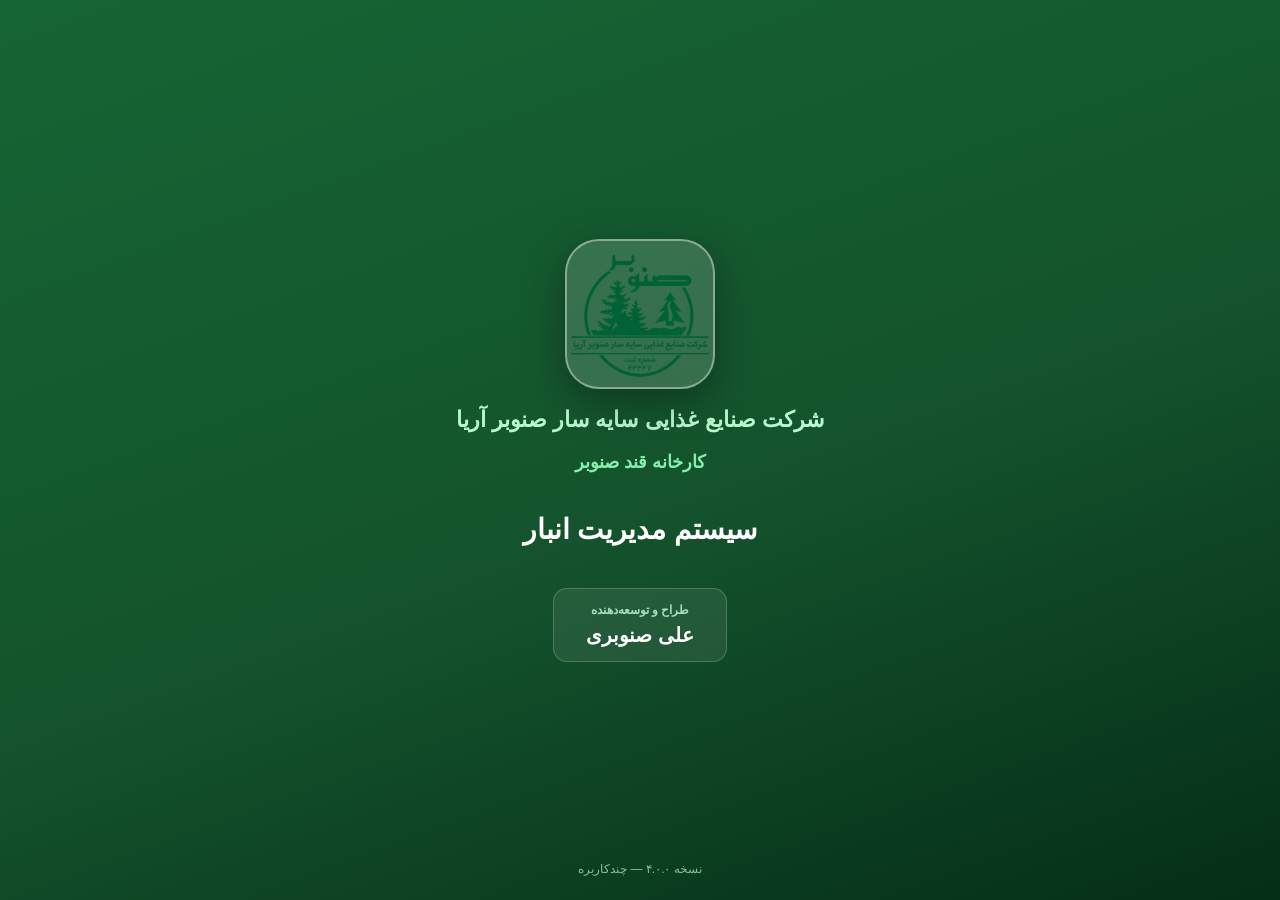
==== index.html @ 780b942d "Add files via upload" ====
<!DOCTYPE html>
<html lang="fa" dir="rtl">
<head>
<meta charset="UTF-8">
<meta name="viewport" content="width=device-width, initial-scale=1.0">
<title>انبار کارخانه قند صنوبر</title>
<link rel="manifest" href="./manifest.json">
<meta name="theme-color" content="#166534">
<meta name="apple-mobile-web-app-capable" content="yes">
<meta name="apple-mobile-web-app-title" content="انبار صنوبر">
<link rel="apple-touch-icon" href="./icon-192.png">
<link rel="icon" type="image/png" sizes="192x192" href="./icon-192.png">
<link rel="stylesheet" href="./css/main.css">
<style id="print-rules" media="print">
  @page{size:A4 portrait;margin:5mm;}
  html{font-size:calc(10px * var(--pf))!important;}
  body{font-size:1rem!important;background:#fff!important;padding:0!important;margin:0!important;color:#000!important;}
  .container,#splashScreen,.drawer,.drawer-overlay,.modal-overlay,.cal-popup,.time-popup,.sync-bar,.receipt-preview-overlay,.toast-container,#loginScreen,.app-header,.user-pill{display:none!important;}
  #printArea{display:block!important;width:100%;}
  #printArea *{color:#000!important;box-shadow:none!important;text-shadow:none!important;-webkit-print-color-adjust:exact!important;print-color-adjust:exact!important;}
  .p-letterhead{text-align:center;padding-bottom:5px;margin-bottom:5px;border-bottom:2px solid #000;}
  .p-company{font-size:1.2rem;font-weight:900;}
  .p-factory{font-size:1rem;font-weight:bold;}
  .p-section-title{padding:4px 8px;font-size:1rem;font-weight:900;margin:6px 0 4px;text-align:center;border:1.5px solid #000;background:#e5e5e5!important;page-break-after:avoid;}
  .p-table{width:100%;border-collapse:collapse;margin-top:3px;font-size:8pt;table-layout:fixed;border:1.5px solid #000;}
  .p-table th{padding:3px 2px!important;border:1px solid #000!important;font-size:7.5pt;font-weight:900;text-align:center;background:#e5e5e5!important;}
  .p-table td{padding:2px 2px!important;border:1px solid #555!important;text-align:center;font-size:7.5pt;vertical-align:middle;overflow:hidden;text-overflow:ellipsis;}
  .p-table tr.footer-row td{background:#d4d4d4!important;font-weight:900;border-top:2px solid #000!important;}
  .p-signature{margin-top:10px;display:flex;justify-content:space-around;gap:14px;page-break-inside:avoid;}
  .p-sig-box{flex:1;text-align:center;border-top:1px solid #000;padding-top:4px;min-height:36px;}
  .p-sig-label{font-size:0.9rem;font-weight:bold;}
  .p-sig-space{height:28px;}
  .p-sig-hint{font-size:0.75rem;}
  .p-footer-note{text-align:center;font-size:0.8rem;margin-top:10px;padding-top:6px;border-top:1px dashed #888;}
  
  .p-summary-block{margin-top:10px;page-break-inside:avoid;width:100%;}
  .p-summary-title{text-align:center;font-size:0.95rem;font-weight:900;padding:4px 6px;border:1px solid #000;background:#e5e5e5!important;}
  .p-summary-table{width:100%;border-collapse:collapse;font-size:9pt;border:1.5px solid #000;}
  .p-summary-table th,.p-summary-table td{padding:3px 6px!important;border:1px solid #000!important;text-align:center;font-weight:bold;}
  
  .p-daily-block{width:100%; margin-top:10px; page-break-inside:avoid;}
  .p-daily-table{width:100% !important; table-layout:fixed; border-collapse:collapse; font-size:8pt; border:2px solid #000;}
  .p-daily-table th, .p-daily-table td {word-wrap:break-word; white-space:normal !important; padding:4px 2px !important; text-align:center; vertical-align:middle; border:1px solid #555 !important; color:#000 !important;}
  .p-daily-table th {font-size:8.5pt !important; background:#e5e5e5 !important;}
  
  .p-empty-msg{text-align:center;padding:8px;font-size:0.9rem;border:1px dashed #777;}
  .p-section-gap{height:5px;margin:6px 0;border-top:1px dashed #666;}
  .p-receipt{width:100%;background:#fff;padding:12px 16px;line-height:1.5;}
  .p-receipt-company{font-size:1.25rem;font-weight:900;text-align:center;}
  .p-receipt-factory{font-size:0.95rem;text-align:center;font-weight:bold;}
  .p-receipt-title{text-align:center;font-size:1.45rem;font-weight:900;padding:10px 0 4px;}
  .p-receipt-no{text-align:center;font-size:0.95rem;}
  .p-receipt-hr{border:none;border-top:2px solid #000;margin:8px 0;}
  .p-receipt-hr-dash{border:none;border-top:1px dashed #555;margin:8px 0;}
  .p-receipt-meta{display:flex;justify-content:space-between;font-size:1.1rem;font-weight:bold;padding:3px 0;}
  .p-receipt-product-lbl{font-size:0.95rem;color:#555;font-weight:bold;text-align:center;}
  .p-receipt-product-name{font-size:1.5rem;font-weight:900;text-align:center;padding:8px 0;}
  .p-receipt-row{display:flex;justify-content:space-between;padding:4px 0;font-size:1.15rem;gap:12px;}
  .p-receipt-lbl{font-weight:bold;font-size:1rem;}
  .p-receipt-val{font-weight:900;border-bottom:1px dotted #888;}
  .p-receipt-signatures{display:flex;gap:30px;margin-top:22px;}
  .p-receipt-sig{flex:1;text-align:center;}
  .p-receipt-sig-title{font-size:1rem;font-weight:900;margin-bottom:34px;}
  .p-receipt-sig-line{border-top:1.5px solid #000;padding-top:3px;font-size:0.75rem;}
  .p-receipt-footer{text-align:center;font-size:0.8rem;margin-top:12px;padding-top:6px;border-top:1px dashed #666;}
</style>
</head>
<body>

<div id="splashScreen">
  <div class="splash-logo" id="splashLogoWrap"><img src="./icon-512.png" alt="" id="splashLogoImg"></div>
  <div class="splash-company">شرکت صنایع غذایی سایه سار صنوبر آریا</div>
  <div class="splash-factory">کارخانه قند صنوبر</div>
  <div class="splash-title">سیستم مدیریت انبار</div>
  <div class="splash-designer">
    <span class="splash-designer-label">طراح و توسعه‌دهنده</span>
    <span class="splash-designer-name">علی صنوبری</span>
  </div>
  <div class="splash-version">نسخه ۴.۰.۰ — چندکاربره</div>
</div>

<div class="user-pill" id="userPill" hidden></div>

<div id="loginScreen" hidden>
  <div class="login-box">
    <div class="login-logo">📦</div>
    <div class="login-title">ورود به سیستم انبار</div>
    <div class="login-sub">کارخانه قند صنوبر — نسخه چندکاربره</div>
    <div class="login-error" id="loginError" hidden></div>
    <div class="login-field">
      <label>نام کاربری</label>
      <input type="text" id="loginUsername" autocomplete="username" placeholder="username">
    </div>
    <div class="login-field">
      <label>رمز عبور</label>
      <input type="password" id="loginPassword" autocomplete="current-password" placeholder="••••">
    </div>
    <button type="button" class="login-btn" id="loginBtn" onclick="doLogin()">ورود</button>
    <div style="text-align:center;margin-top:14px;font-size:11.5px;color:var(--muted);">
      <a href="./admin.html" style="color:var(--primary);text-decoration:none;">🔐 پنل مدیریت</a>
    </div>
  </div>
</div>

<div id="setupScreen" hidden style="position:fixed;inset:0;background:linear-gradient(160deg,#166534,#052e16);z-index:9997;display:flex;align-items:center;justify-content:center;padding:20px;">
  <div class="login-box" style="max-height:92vh;overflow-y:auto;">
    <div class="login-logo">⚙️</div>
    <div class="login-title">راه‌اندازی اولیه</div>
    <div class="login-sub">حساب ادمین اولیه را بسازید</div>
    <div class="login-field"><label>GitHub Username</label><input type="text" id="setupOwner" placeholder="ghandsenobar" value="ghandsenobar"></div>
    <div class="login-field"><label>Repository</label><input type="text" id="setupRepo" placeholder="Warehouse" value="Warehouse"></div>
    <div class="login-field"><label>GitHub Token</label><input type="password" id="setupToken" placeholder="github_pat_..."></div>
    <div class="login-field"><label>نام کاربری ادمین</label><input type="text" id="setupUser" placeholder="admin"></div>
    <div class="login-field"><label>نام نمایشی</label><input type="text" id="setupDisplay" placeholder="مدیر سیستم"></div>
    <div class="login-field"><label>رمز عبور (حداقل ۴ رقم/حرف)</label><input type="password" id="setupPass" placeholder="••••"></div>
    <button type="button" class="login-btn" onclick="doFirstSetup()">ایجاد و ورود</button>
  </div>
</div>

<div class="container" id="mainApp" hidden>
  <div class="app-header">
    <div class="company-name">شرکت صنایع غذایی سایه سار صنوبر آریا</div>
    <div class="factory-name">کارخانه قند صنوبر</div>
    <div class="app-title">📦 سیستم مدیریت انبار</div>
    <div class="header-actions">
      <button type="button" class="icon-btn" onclick="openDrawer()" title="تنظیمات">☰</button>
    </div>
  </div>

  <div class="sync-bar" id="syncBar">
    <div class="sync-bar-status noconfig" id="syncBarStatus">⚪ در حال آماده‌سازی...</div>
    <div class="sync-bar-actions">
      <button type="button" class="sync-btn pull" onclick="syncPull()" id="syncPullBtn">⬇️ دریافت</button>
      <button type="button" class="sync-btn push" onclick="syncPush()" id="syncPushBtn">⬆️ ذخیره</button>
    </div>
  </div>

  <div class="entry-buttons">
    <button type="button" class="entry-btn in-btn" id="btnIn" onclick="switchType('in')">
      <span class="entry-icon">📥</span>
      <span class="entry-label">ورود کالا</span>
    </button>
    <button type="button" class="entry-btn out-btn" id="btnOut" onclick="switchType('out')">
      <span class="entry-icon">📤</span>
      <span class="entry-label">خروج کالا</span>
    </button>
  </div>

  <div class="card" id="formCard" hidden>
    <div class="form-head" id="formHead" style="display:flex;align-items:center;justify-content:space-between;margin-bottom:12px;border-bottom:2px solid var(--primary);padding-bottom:8px;">
      <h2 id="formTitle" style="margin:0;border:none;padding:0;">ثبت</h2>
      <button type="button" class="btn btn-secondary btn-sm" onclick="closeForm()">✕ بستن فرم</button>
    </div>
    <div id="editBanner" class="edit-banner" hidden style="background:rgba(245,158,11,.12);border:1px solid var(--warning);color:var(--warning);padding:8px 12px;border-radius:8px;font-size:12px;margin-bottom:10px;font-weight:bold;">
      ✏️ در حال ویرایش رکورد
    </div>
    <div class="grid">
      <div class="field">
        <label>تاریخ (شمسی)</label>
        <div class="field-row">
          <input id="f_date" type="text" class="date-input" readonly placeholder="انتخاب تاریخ">
          <button type="button" class="btn-refresh" onclick="setNow()">⟳</button>
        </div>
      </div>
      <div class="field">
        <label>ساعت</label>
        <input id="f_time" type="text" class="time-input" readonly placeholder="انتخاب ساعت">
      </div>
      
      <div class="field full">
        <label>کالا</label>
        <div class="field-row">
          <div class="searchable-select" id="ss_product" style="flex:1;">
            <input type="text" class="ss-input" placeholder="جستجو یا انتخاب..." autocomplete="off">
            <input type="hidden" class="ss-value">
            <div class="ss-dropdown" hidden><div class="ss-list"></div></div>
          </div>
          <button type="button" class="btn-add" onclick="addProduct()">+</button>
          <button type="button" class="btn-remove" onclick="removeProduct()">−</button>
        </div>
      </div>

      <div class="field full" id="subtypeField" hidden>
        <label>زیرمجموعه (اختیاری)</label>
        <select id="f_subtype"></select>
      </div>
      <div class="field">
        <label>تعداد</label>
        <input id="f_quantity" type="number" step="any" min="0" placeholder="مثلاً: ۱۰۰">
      </div>
      
      <div class="field">
        <label>واحد</label>
        <div class="field-row">
          <div class="searchable-select" id="ss_unit" style="flex:1;">
            <input type="text" class="ss-input" placeholder="جستجو یا انتخاب..." autocomplete="off">
            <input type="hidden" class="ss-value">
            <div class="ss-dropdown" hidden><div class="ss-list"></div></div>
          </div>
          <button type="button" class="btn-add" onclick="addUnitQuick()" title="افزودن واحد جدید">+</button>
        </div>
      </div>
      
      <div class="full">
        <div class="auto-kg-box" id="autoKgBox">
          <div>
            <span class="auto-kg-label">⚖️ مجموع وزنی</span>
            <span class="auto-kg-formula" id="autoKgFormula"></span>
          </div>
          <div>
            <span class="auto-kg-value" id="autoKgValue">۰</span>
            <span class="auto-kg-unit">kg</span>
          </div>
        </div>
      </div>
      <div class="field">
        <label id="f_party_label">طرف حساب</label>
        <div class="searchable-select" id="ss_party">
          <input type="text" class="ss-input" placeholder="جستجو یا انتخاب..." autocomplete="off">
          <input type="hidden" class="ss-value">
          <div class="ss-dropdown" hidden><div class="ss-list"></div></div>
        </div>
      </div>
      <div class="field">
        <label>راننده</label>
        <div class="searchable-select" id="ss_driver">
          <input type="text" class="ss-input" placeholder="جستجو یا انتخاب..." autocomplete="off">
          <input type="hidden" class="ss-value">
          <div class="ss-dropdown" hidden><div class="ss-list"></div></div>
        </div>
      </div>
      <div class="field full">
        <label>شماره فاکتور</label>
        <input id="f_invoice" placeholder="مثلاً: ۱۴۰۴۰۷۱۵-۰۰۱">
      </div>
      <div class="field">
        <label>شماره باسکول</label>
        <input id="f_basil" placeholder="مثلاً: ۱۲۳۴">
      </div>
      <div class="field">
        <label>شماره بارنامه</label>
        <input id="f_waybill" placeholder="مثلاً: ۵۶۷۸">
      </div>
      <div class="field full">
        <label>توضیحات</label>
        <textarea id="f_notes" rows="2"></textarea>
      </div>
    </div>
    <div class="actions">
      <button class="btn btn-primary" id="saveBtn" onclick="saveRecord()">💾 ثبت اطلاعات</button>
      <button class="btn btn-secondary" onclick="clearForm()">پاک کردن فرم</button>
      <button class="btn btn-warning" id="cancelEditBtn" onclick="cancelEdit()" hidden>❌ لغو ویرایش</button>
    </div>
  </div>

  <div class="card">
    <div style="display:flex;justify-content:space-between;align-items:center;flex-wrap:wrap;gap:8px;margin-bottom:12px;border-bottom:2px solid var(--primary);padding-bottom:8px;">
      <h2 style="margin:0;border:none;padding:0;">📋 سوابق ثبت شده <span id="unsavedTitleBadge" class="badge" style="background:var(--warning);display:none;">۰</span></h2>
      <div style="display:flex;gap:8px;flex-wrap:wrap;">
        <button type="button" class="btn btn-primary" onclick="printDailySummaryReport()">📈 روند روزانه</button>
        <button type="button" class="btn btn-primary" onclick="printFullReport()">🖨️ گزارش کامل</button>
      </div>
    </div>

    <div class="quick-buttons">
      <button type="button" class="qb-week" onclick="recordsThisWeek()">این هفته</button>
      <button type="button" class="qb-month" onclick="recordsThisMonth()">این ماه</button>
      <button type="button" class="qb-all" onclick="recordsAllDays()">همه</button>
    </div>
    <div class="quick-buttons">
      <button type="button" class="qb-next" onclick="recordsNextDay()">روز بعد ▶️</button>
      <button type="button" class="qb-today" onclick="recordsToday()">امروز</button>
      <button type="button" class="qb-prev" onclick="recordsPrevDay()">◀️ روز قبل</button>
    </div>

    <div class="collapsible-section">
      <div class="collapsible-header" onclick="toggleAccordion('searchSection', this)">
        <span class="collapsible-title">🔍 جستجو و بازه تاریخ <span class="collapsible-badge" id="searchBadge" hidden>!</span></span>
        <button type="button" class="collapsible-toggle">+</button>
      </div>
      <div class="collapsible-body collapsed" id="searchSection">
        <div class="records-filter" style="margin-bottom:0;">
          <div class="field">
            <label>🔍 جستجو</label>
            <div class="search-wrap">
              <input id="search" placeholder="جستجو..." oninput="onSearchInput()">
              <button type="button" class="search-clear" id="searchClear" onclick="clearSearch()">✕</button>
            </div>
          </div>
          <div class="field"><label>📅 از تاریخ</label><input id="records_from" type="text" class="date-input" readonly placeholder="همه"></div>
          <div class="field"><label>📅 تا تاریخ</label><input id="records_to" type="text" class="date-input" readonly placeholder="همه"></div>
        </div>
      </div>
    </div>

    <div class="collapsible-section">
      <div class="collapsible-header" onclick="toggleAccordion('advFilterSection', this)">
        <span class="collapsible-title">⚙️ فیلتر پیشرفته <span class="collapsible-badge" id="advFilterBadge" hidden>۰</span></span>
        <button type="button" class="collapsible-toggle">+</button>
      </div>
      <div class="collapsible-body collapsed" id="advFilterSection">
        <div class="adv-filter-grid">
          <div class="field">
            <label>📦 کالا</label>
            <div class="searchable-select" id="ss_adv_product">
              <input type="text" class="ss-input" placeholder="همه..." autocomplete="off">
              <input type="hidden" class="ss-value">
              <div class="ss-dropdown" hidden><div class="ss-list"></div></div>
            </div>
          </div>
          <div class="field">
            <label>🔀 زیرمجموعه</label>
            <div class="searchable-select" id="ss_adv_subtype">
              <input type="text" class="ss-input" placeholder="همه..." autocomplete="off">
              <input type="hidden" class="ss-value">
              <div class="ss-dropdown" hidden><div class="ss-list"></div></div>
            </div>
          </div>
          <div class="field">
            <label>👤 طرف حساب</label>
            <div class="searchable-select" id="ss_adv_party">
              <input type="text" class="ss-input" placeholder="همه..." autocomplete="off">
              <input type="hidden" class="ss-value">
              <div class="ss-dropdown" hidden><div class="ss-list"></div></div>
            </div>
          </div>
          <div class="field">
            <label>🚚 راننده</label>
            <div class="searchable-select" id="ss_adv_driver">
              <input type="text" class="ss-input" placeholder="همه..." autocomplete="off">
              <input type="hidden" class="ss-value">
              <div class="ss-dropdown" hidden><div class="ss-list"></div></div>
            </div>
          </div>
        </div>
        <div class="adv-filter-chips" id="advFilterChips"></div>
      </div>
    </div>

    <div class="collapsible-section">
      <div class="collapsible-header" onclick="toggleAccordion('summarySection', this)">
        <span class="collapsible-title">📊 خلاصه ورود و خروج کالا</span>
        <button type="button" class="collapsible-toggle">+</button>
      </div>
      <div class="collapsible-body collapsed" id="summarySection">
        <div style="display:flex;justify-content:space-between;align-items:center;gap:8px;flex-wrap:wrap;margin-bottom:10px;">
          <div class="summary-mode-toggle">
            <button type="button" id="sumModeGrouped" class="active" onclick="setSummaryMode('grouped')">📦 کلی</button>
            <button type="button" id="sumModeDetailed" onclick="setSummaryMode('detailed')">🔀 تفکیکی</button>
          </div>
          <button type="button" class="btn btn-primary" onclick="printSummaryReport()">🖨️ چاپ خلاصه</button>
        </div>
        <div class="tbl-wrap">
          <table class="summary-table">
            <thead>
              <tr><th style="width:8%">#</th><th style="width:42%">کالا</th><th class="col-in" style="width:25%">📥 مجموع ورود</th><th class="col-out" style="width:25%">📤 مجموع خروج</th></tr>
            </thead>
            <tbody id="summaryBody"></tbody>
            <tfoot id="summaryFoot"></tfoot>
          </table>
        </div>
      </div>
    </div>

    <div style="margin-top:16px;padding-top:12px;border-top:1px dashed var(--border);">
      <div style="display:flex;align-items:center;justify-content:space-between;margin-bottom:6px;gap:8px;flex-wrap:wrap;">
        <h3>📥 سابقه ورود کالا <span class="badge badge-in" id="inBadge">۰</span></h3>
        <div style="display:flex;gap:6px;">
          <button type="button" class="btn btn-sm btn-info" onclick="exportCSV('in')">📊 CSV</button>
          <button type="button" class="btn btn-sm btn-primary" onclick="printInReport()">🖨️ گزارش</button>
        </div>
      </div>
      <div class="records-table-scroll" id="inTableScroll">
        <table>
          <thead><tr>
            <th data-field="date">تاریخ</th><th data-field="time">ساعت</th>
            <th data-field="product">کالا</th><th data-field="subtype">زیرمجموعه</th>
            <th data-field="quantity">تعداد</th><th data-field="unit">واحد</th>
            <th data-field="weight">وزن</th><th data-field="party">فروشنده</th>
            <th data-field="driver">راننده</th><th data-field="invoice">فاکتور</th>
            <th data-field="basil">باسکول</th><th data-field="waybill">بارنامه</th>
            <th data-field="notes">توضیحات</th><th data-field="creator">ثبت‌کننده</th><th></th>
          </tr></thead>
          <tbody id="inBody"></tbody>
        </table>
      </div>
      <div class="empty" id="inEmpty">موردی یافت نشد</div>
    </div>

    <div style="margin-top:16px;padding-top:12px;border-top:1px dashed var(--border);">
      <div style="display:flex;align-items:center;justify-content:space-between;margin-bottom:6px;gap:8px;flex-wrap:wrap;">
        <h3>📤 سابقه خروج کالا <span class="badge badge-out" id="outBadge">۰</span></h3>
        <div style="display:flex;gap:6px;">
          <button type="button" class="btn btn-sm btn-info" onclick="exportCSV('out')">📊 CSV</button>
          <button type="button" class="btn btn-sm btn-primary" onclick="printOutReport()">🖨️ گزارش</button>
        </div>
      </div>
      <div class="records-table-scroll" id="outTableScroll">
        <table>
          <thead><tr>
            <th data-field="date">تاریخ</th><th data-field="time">ساعت</th>
            <th data-field="product">کالا</th><th data-field="subtype">زیرمجموعه</th>
            <th data-field="quantity">تعداد</th><th data-field="unit">واحد</th>
            <th data-field="weight">وزن</th><th data-field="party">خریدار</th>
            <th data-field="driver">راننده</th><th data-field="invoice">فاکتور</th>
            <th data-field="basil">باسکول</th><th data-field="waybill">بارنامه</th>
            <th data-field="notes">توضیحات</th><th data-field="creator">ثبت‌کننده</th><th></th>
          </tr></thead>
          <tbody id="outBody"></tbody>
        </table>
      </div>
      <div class="empty" id="outEmpty">موردی یافت نشد</div>
    </div>

    <div class="collapsible-section" style="margin-top:16px;">
      <div class="collapsible-header" onclick="toggleAccordion('deletedRecordsSection', this)">
        <span class="collapsible-title">🗑️ رکوردهای حذف‌شده <span class="collapsible-badge" id="deletedRecordsBadge" hidden>۰</span></span>
        <button type="button" class="collapsible-toggle">+</button>
      </div>
      <div class="collapsible-body collapsed" id="deletedRecordsSection">
        <div class="records-table-scroll">
          <table>
            <thead><tr><th>تاریخ</th><th>ساعت</th><th>نوع</th><th>کالا</th><th>تعداد</th><th>واحد</th><th>طرف</th><th>راننده</th><th>حذف‌شده در</th><th></th></tr></thead>
            <tbody id="deletedBody"></tbody>
          </table>
        </div>
        <div class="empty" id="deletedEmpty" style="display:none;">رکورد حذف‌شده‌ای وجود ندارد</div>
      </div>
    </div>
  </div>
</div>

<div class="cal-popup" id="calPopup"></div>
<div class="time-popup" id="timePopup">
  <div class="time-display" id="timeDisplay">۰۰:۰۰</div>
  <div class="time-presets">
    <button type="button" onclick="timeSetPreset(6,0)">۰۶:۰۰</button>
    <button type="button" onclick="timeSetPreset(8,0)">۰۸:۰۰</button>
    <button type="button" onclick="timeSetPreset(12,0)">۱۲:۰۰</button>
    <button type="button" onclick="timeSetPreset(14,0)">۱۴:۰۰</button>
    <button type="button" onclick="timeSetPreset(18,0)">۱۸:۰۰</button>
  </div>
  <div class="time-cols">
    <div class="time-col" id="hourCol"></div>
    <div class="time-col" id="minCol"></div>
  </div>
  <div class="time-footer">
    <button type="button" class="tf-now" onclick="timeNowClick()">الان</button>
    <button type="button" class="tf-confirm" onclick="timeConfirm()">تأیید</button>
    <button type="button" class="tf-cancel" onclick="closeTimePicker()">بستن</button>
  </div>
</div>

<div class="modal-overlay" id="modalOverlay">
  <div class="modal-box">
    <div class="modal-msg" id="modalMsg"></div>
    <input type="text" class="modal-input" id="modalInput" hidden>
    <div class="modal-btns">
      <button type="button" class="modal-btn modal-cancel" id="modalCancel">لغو</button>
      <button type="button" class="modal-btn modal-third" id="modalThird" hidden>—</button>
      <button type="button" class="modal-btn modal-ok" id="modalOk">تأیید</button>
    </div>
  </div>
</div>

<div class="receipt-preview-overlay" id="receiptPreviewOverlay" style="position:fixed;inset:0;background:rgba(15,23,42,.72);display:none;align-items:center;justify-content:center;z-index:2500;padding:16px;">
  <div style="background:#fff;border-radius:16px;width:min(500px,100%);max-height:92vh;display:flex;flex-direction:column;overflow:hidden;">
    <div style="padding:12px 16px;display:flex;align-items:center;justify-content:space-between;background:linear-gradient(135deg,#2563eb,#1d4ed8);color:#fff;">
      <span style="font-weight:bold;">👁️ پیش‌نمایش رسید</span>
      <button type="button" onclick="closeReceiptPreview()" style="background:rgba(255,255,255,.2);border:none;color:#fff;width:32px;height:32px;border-radius:8px;cursor:pointer;">✕</button>
    </div>
    <div style="flex:1;overflow-y:auto;padding:20px;background:#e2e8f0;">
      <div id="receiptPreviewPaper" style="background:#fff;box-shadow:0 4px 20px rgba(0,0,0,.15);max-width:440px;margin:0 auto;"></div>
    </div>
    <div style="padding:12px 16px;display:flex;gap:8px;background:#f8fafc;border-top:1px solid #e2e8f0;">
      <button type="button" onclick="closeReceiptPreview()" style="flex:1;padding:11px;border:none;border-radius:9px;background:#e2e8f0;color:#1e293b;font-weight:bold;cursor:pointer;">بستن</button>
      <button type="button" onclick="printReceiptFromPreview()" style="flex:1;padding:11px;border:none;border-radius:9px;background:linear-gradient(135deg,#16a34a,#15803d);color:#fff;font-weight:bold;cursor:pointer;">🖨️ چاپ رسید</button>
    </div>
  </div>
</div>

<div class="toast-container" id="toastContainer"></div>
<div id="printArea"></div>

<div class="drawer-overlay" id="drawerOverlay" onclick="closeDrawer()"></div>
<aside class="drawer" id="drawer">
  <div class="drawer-header">
    <h3>⚙️ تنظیمات</h3>
    <button type="button" class="drawer-close" onclick="closeDrawer()">✕</button>
  </div>
  <div class="drawer-body">
    <div class="drawer-section">
      <label class="drawer-section-title">🌓 حالت نمایش</label>
      <div class="toggle-row">
        <span>🌙 حالت شب</span>
        <label class="switch"><input type="checkbox" id="darkModeToggle" onchange="toggleDarkMode(this.checked)"><span class="slider"></span></label>
      </div>
    </div>
    
    <div class="drawer-section">
      <div class="drawer-section-title" onclick="toggleAccordion('displaySettingsSection', this)">
        <span class="title-text">📊 چاپ و نمایش</span>
        <button type="button" class="collapsible-toggle">+</button>
      </div>
      <div class="drawer-section-body collapsed" id="displaySettingsSection">
        <div class="field" style="margin-bottom:10px;">
          <label>🔤 درصد فونت چاپ</label>
          <select id="fontScaleSelect" onchange="setPrintFontScale(parseInt(this.value,10))">
            <option value="75">۷۵٪</option><option value="100" selected>۱۰۰٪</option><option value="150">۱۵۰٪</option><option value="200">۲۰۰٪</option>
          </select>
        </div>
        <div class="field" style="margin-bottom:10px;">
          <label>📊 حالت داده</label>
          <select id="dataModeSelect" onchange="setDataMode(this.value)">
            <option value="weighted">⚖️ فقط وزنی</option>
            <option value="numeric">🔢 فقط عددی</option>
          </select>
        </div>
        <div class="field" style="margin-bottom:10px;">
          <label>🏢 نام شرکت (سربرگ)</label>
          <input id="letterheadCompany" type="text" oninput="saveLetterhead()">
        </div>
        <div class="field" style="margin-bottom:10px;">
          <label>🏭 نام کارخانه (سربرگ)</label>
          <input id="letterheadFactory" type="text" oninput="saveLetterhead()">
        </div>
        <div class="field">
          <label>👁️ ستون‌های نمایش داده شده</label>
          <div class="backup-desc" style="margin-bottom:6px;font-size:11px;">تاریخ و کالا همیشه نمایش داده می‌شوند.</div>
          <div class="fields-list-wrap" id="fieldsList"></div>
        </div>
      </div>
    </div>

    <div class="drawer-section">
      <div class="drawer-section-title" onclick="toggleAccordion('productsSection', this)">
        <span class="title-text">📦 کالاها و زیرمجموعه‌ها</span>
        <button type="button" class="collapsible-toggle">+</button>
      </div>
      <div class="drawer-section-body collapsed" id="productsSection">
        <input type="text" id="searchProductList" placeholder="جستجوی کالا..." oninput="renderManageProducts()" style="margin-bottom:8px;">
        <div id="manageProducts" class="list-scroll"></div>
        <button type="button" class="btn btn-primary" style="width:100%;margin-top:8px;" onclick="menuAddProductFull()">➕ افزودن کالای جدید</button>
      </div>
    </div>
    
    <div class="drawer-section">
      <div class="drawer-section-title" onclick="toggleAccordion('unitsSection', this)">
        <span class="title-text">📏 واحدهای اندازه‌گیری</span>
        <button type="button" class="collapsible-toggle">+</button>
      </div>
      <div class="drawer-section-body collapsed" id="unitsSection">
        <div style="font-size:11.5px;color:var(--muted);margin-bottom:8px;">
          <b>ضریب تبدیل:</b> مقدار کیلوگرم معادل هر ۱ واحد. گرم=۰.۰۰۱، تن=۱۰۰۰.
        </div>
        <div id="manageUnits"></div>
        <button type="button" class="btn btn-primary" style="width:100%;margin-top:8px;" onclick="menuAddUnit()">➕ افزودن واحد</button>
      </div>
    </div>
    
    <div class="drawer-section">
      <div class="drawer-section-title" onclick="toggleAccordion('sellersSection', this)">
        <span class="title-text">🏪 فروشندگان</span>
        <button type="button" class="collapsible-toggle">+</button>
      </div>
      <div class="drawer-section-body collapsed" id="sellersSection">
        <input type="text" id="searchSellerList" placeholder="جستجوی فروشنده..." oninput="renderManageLists()" style="margin-bottom:8px;">
        <div id="manageSellers" class="list-scroll"></div>
        <button type="button" class="btn btn-primary" style="width:100%;margin-top:8px;" onclick="menuAddSellerFromSettings()">➕ افزودن</button>
      </div>
    </div>
    
    <div class="drawer-section">
      <div class="drawer-section-title" onclick="toggleAccordion('buyersSection', this)">
        <span class="title-text">🛒 خریداران</span>
        <button type="button" class="collapsible-toggle">+</button>
      </div>
      <div class="drawer-section-body collapsed" id="buyersSection">
        <input type="text" id="searchBuyerList" placeholder="جستجوی خریدار..." oninput="renderManageLists()" style="margin-bottom:8px;">
        <div id="manageBuyers" class="list-scroll"></div>
        <button type="button" class="btn btn-primary" style="width:100%;margin-top:8px;" onclick="menuAddBuyerFromSettings()">➕ افزودن</button>
      </div>
    </div>
    
    <div class="drawer-section">
      <div class="drawer-section-title" onclick="toggleAccordion('driversSection', this)">
        <span class="title-text">🚚 رانندگان</span>
        <button type="button" class="collapsible-toggle">+</button>
      </div>
      <div class="drawer-section-body collapsed" id="driversSection">
        <input type="text" id="searchDriverList" placeholder="جستجوی راننده..." oninput="renderManageLists()" style="margin-bottom:8px;">
        <div id="manageDrivers" class="list-scroll"></div>
        <button type="button" class="btn btn-primary" style="width:100%;margin-top:8px;" onclick="menuAddDriverFromSettings()">➕ افزودن</button>
      </div>
    </div>

    <div class="drawer-section">
      <div class="drawer-section-title" onclick="toggleAccordion('ghSection', this)">
        <span class="title-text">☁️ اتصال GitHub</span>
        <button type="button" class="collapsible-toggle">+</button>
      </div>
      <div class="drawer-section-body collapsed" id="ghSection">
        <div id="ghCompactBox" class="gh-compact" hidden>
          <span class="gh-compact-status" id="ghCompactStatus">✅ متصل</span>
          <button type="button" class="btn-gh-edit" onclick="toggleGhEdit()">✏️ ویرایش</button>
        </div>
        <div id="ghFullFields">
          <div class="field"><label>Username</label><input id="ghOwner" type="text"></div>
          <div class="field"><label>Repository</label><input id="ghRepo" type="text"></div>
          <div class="field"><label>Token</label><input id="ghToken" type="password"></div>
          <button type="button" class="btn btn-primary" style="width:100%;margin-top:8px;" onclick="saveGhConfigFromUI()">💾 ذخیره و تست</button>
          <div id="ghInfo" style="font-size:11px;color:var(--muted);text-align:center;padding:6px;"></div>
        </div>
      </div>
    </div>

    <div class="drawer-section">
      <div class="drawer-section-title" onclick="toggleAccordion('backupSection', this)">
        <span class="title-text">📁 پشتیبان فایلی</span>
        <button type="button" class="collapsible-toggle">+</button>
      </div>
      <div class="drawer-section-body collapsed" id="backupSection">
        <button type="button" class="btn btn-primary" style="width:100%;margin-bottom:8px;" onclick="backupDownload()">💾 پشتیبان‌گیری</button>
        <button type="button" class="btn btn-warning" style="width:100%;margin-bottom:8px;" onclick="document.getElementById('restoreFileInput').click()">📂 بارگذاری از فایل</button>
        <input type="file" id="restoreFileInput" accept=".json" onchange="restoreFromFile(event)" style="display:none;">
        <div id="backupInfo" style="font-size:11px;color:var(--muted);text-align:center;"></div>
      </div>
    </div>
    
    <div class="drawer-section" style="border-top:1px dashed var(--border);padding-top:14px; margin-bottom:40px;">
      <button type="button" class="btn btn-danger" style="width:100%;" onclick="logout()">🚪 خروج از حساب</button>
    </div>
  </div>
</aside>

<script src="./js/utils.js"></script>
<script src="./js/storage.js"></script>
<script src="./js/auth.js"></script>
<script src="./js/ui.js"></script>
<script src="./js/main.js"></script>
</body>
</html>
---- css/main.css ----
:root{
  --primary:#2563eb;--primary-dark:#1d4ed8;--danger:#dc2626;
  --success:#16a34a;--warning:#f59e0b;
  --in-color:#16a34a;--out-color:#ea580c;
  --bg:#f1f5f9;--card:#fff;--border:#e2e8f0;
  --text:#1e293b;--muted:#64748b;
  --input-bg:#fff;--subtle-bg:#f8fafc;
  --overlay:rgba(15,23,42,.55);--pf:1;
  --radius:12px;--shadow:0 2px 8px rgba(0,0,0,.07);
  --shadow-lg:0 20px 60px rgba(0,0,0,.35);
}
body.dark{
  --primary:#3b82f6;--primary-dark:#60a5fa;--danger:#ef4444;
  --success:#22c55e;--warning:#f59e0b;
  --in-color:#22c55e;--out-color:#fb923c;
  --bg:#0f172a;--card:#1e293b;--border:#334155;
  --text:#e2e8f0;--muted:#94a3b8;
  --input-bg:#0f172a;--subtle-bg:#0f172a;
  --overlay:rgba(0,0,0,.75);
}
*{box-sizing:border-box;font-family:Tahoma,'Segoe UI',sans-serif;}
[hidden]{display:none!important;}
body{margin:0;padding:12px;background:var(--bg);color:var(--text);font-size:14px;transition:background .2s,color .2s;}
.container{max-width:1180px;margin:0 auto;}

/* Splash */
#splashScreen{position:fixed;inset:0;z-index:99999;display:flex;flex-direction:column;align-items:center;justify-content:center;gap:18px;padding:30px 20px;background:linear-gradient(160deg,#166534 0%,#14532d 55%,#052e16 100%);color:#fff;text-align:center;transition:opacity .7s,visibility .7s;user-select:none;cursor:pointer;}
#splashScreen.hide{opacity:0;visibility:hidden;}
#splashScreen .splash-logo{width:150px;height:150px;border-radius:34px;background:rgba(255,255,255,.15);border:2px solid rgba(255,255,255,.4);display:flex;align-items:center;justify-content:center;font-size:72px;box-shadow:0 12px 40px rgba(0,0,0,.35);animation:splashPulse 1.8s ease-in-out infinite;overflow:hidden;position:relative;}
#splashScreen .splash-logo img{width:100%;height:100%;object-fit:cover;display:none;}
#splashScreen .splash-logo img.loaded{display:block;}
@keyframes splashPulse{0%,100%{transform:scale(1);}50%{transform:scale(1.05);}}
#splashScreen .splash-company{font-size:22px;font-weight:900;color:#bbf7d0;}
#splashScreen .splash-factory{font-size:18px;font-weight:bold;color:#86efac;}
#splashScreen .splash-title{font-size:28px;font-weight:900;margin-top:22px;}
#splashScreen .splash-designer{display:flex;flex-direction:column;align-items:center;gap:6px;margin-top:24px;padding:14px 32px;background:rgba(255,255,255,.08);border:1px solid rgba(255,255,255,.2);border-radius:14px;}
#splashScreen .splash-designer-label{font-size:12px;color:#bbf7d0;opacity:.85;font-weight:bold;}
#splashScreen .splash-designer-name{font-size:20px;font-weight:900;}
#splashScreen .splash-version{position:absolute;bottom:24px;font-size:12px;color:#bbf7d0;opacity:.7;}

/* Header & User Pill */
.app-header{position:relative;padding:20px 70px;margin-bottom:14px;text-align:center;background:var(--card);border-radius:var(--radius);border:1px solid var(--border);border-bottom:3px solid var(--primary);box-shadow:var(--shadow);}
.app-header .company-name{font-size:19px;font-weight:bold;color:var(--primary-dark);margin-bottom:8px;line-height:1.6;}
.app-header .factory-name{font-size:17px;font-weight:bold;margin-bottom:10px;}
.app-header .app-title{font-size:15px;color:var(--muted);padding-top:10px;border-top:1px dashed var(--border);}
.header-actions{position:absolute;right:14px;top:50%;transform:translateY(-50%);display:flex;gap:6px;}
.icon-btn{width:44px;height:44px;border-radius:10px;background:var(--subtle-bg);border:1px solid var(--border);font-size:20px;cursor:pointer;display:flex;align-items:center;justify-content:center;color:var(--primary-dark);}
.icon-btn:hover{background:var(--primary);color:#fff;}

.user-pill{position:fixed;left:15px;top:15px;z-index:1000;display:flex;align-items:center;gap:6px;padding:8px 14px;background:var(--card);border:1px solid var(--border);border-radius:20px;font-size:12px;font-weight:bold;color:var(--muted);box-shadow:0 4px 12px rgba(0,0,0,0.1);}
.user-pill .role-badge{padding:2px 8px;border-radius:10px;background:var(--primary);color:#fff;font-size:10px;}

/* Sync bar */
.sync-bar{display:flex;align-items:center;justify-content:space-between;gap:10px;background:var(--card);padding:10px 14px;border-radius:10px;border:1px solid var(--border);margin-bottom:14px;flex-wrap:wrap;box-shadow:var(--shadow);}
.sync-bar-status{font-size:13px;font-weight:bold;display:flex;align-items:center;gap:6px;flex:1;min-width:0;}
.sync-bar-status.synced{color:var(--success);}
.sync-bar-status.dirty{color:var(--warning);}
.sync-bar-status.error{color:var(--danger);}
.sync-bar-status.loading{color:var(--primary);}
.sync-bar-status.noconfig{color:var(--muted);}
.sync-bar-actions{display:flex;gap:6px;}
.sync-btn{padding:8px 14px;border:none;border-radius:8px;font-size:12.5px;font-weight:bold;cursor:pointer;display:inline-flex;align-items:center;gap:5px;}
.sync-btn.pull{background:var(--primary);color:#fff;}
.sync-btn.push{background:var(--success);color:#fff;}
.sync-btn:disabled{opacity:.4;cursor:not-allowed;}
@keyframes spin{to{transform:rotate(360deg);}}
.sync-spin{display:inline-block;animation:spin 1s linear infinite;}

/* Entry Buttons */
.entry-buttons{display:flex;gap:10px;margin-bottom:14px;}
.entry-btn{flex:1;display:flex;flex-direction:column;align-items:center;justify-content:center;gap:2px;padding:10px 5px;border:2px solid var(--border);background:var(--card);border-radius:var(--radius);cursor:pointer;transition:.15s;min-height:65px;color:var(--text);}
.entry-btn.active.in-btn{border-color:var(--in-color);background:var(--in-color);color:#fff;}
.entry-btn.active.out-btn{border-color:var(--out-color);background:var(--out-color);color:#fff;}
.entry-btn.active .entry-sub{color:rgba(255,255,255,.85);}
.entry-icon{font-size:22px;line-height:1;}
.entry-label{font-size:14px;font-weight:bold;}

/* Cards & forms */
.card{background:var(--card);padding:14px;border-radius:var(--radius);margin-bottom:14px;box-shadow:var(--shadow);}
h2{font-size:15px;margin:0 0 12px;border-bottom:2px solid var(--primary);padding-bottom:6px;}
h3{font-size:14px;margin:0;color:var(--primary-dark);}
.grid{display:grid;grid-template-columns:1fr 1fr;gap:10px;}
@media(max-width:520px){.grid{grid-template-columns:1fr;}}
label{display:block;font-size:12px;color:var(--muted);margin-bottom:4px;}
input,select,textarea{width:100%;padding:9px 10px;border:1px solid var(--border);border-radius:8px;font-size:14px;font-family:inherit;background:var(--input-bg);color:var(--text);}
input:focus,select:focus,textarea:focus{outline:none;border-color:var(--primary);box-shadow:0 0 0 3px rgba(37,99,235,.1);}
input.date-input,input.time-input{background:var(--subtle-bg);cursor:pointer;padding-left:34px;}
input.date-input{background-image:url("data:image/svg+xml;utf8,<svg xmlns='http://www.w3.org/2000/svg' width='16' height='16' viewBox='0 0 24 24' fill='none' stroke='%2364748b' stroke-width='2'><rect x='3' y='4' width='18' height='18' rx='2'/><line x1='16' y1='2' x2='16' y2='6'/><line x1='8' y1='2' x2='8' y2='6'/><line x1='3' y1='10' x2='21' y2='10'/></svg>");background-repeat:no-repeat;background-position:left 10px center;}
input.time-input{background-image:url("data:image/svg+xml;utf8,<svg xmlns='http://www.w3.org/2000/svg' width='16' height='16' viewBox='0 0 24 24' fill='none' stroke='%2364748b' stroke-width='2'><circle cx='12' cy='12' r='10'/><polyline points='12 6 12 12 16 14'/></svg>");background-repeat:no-repeat;background-position:left 10px center;}
.field{margin-bottom:2px;}
.field-row{display:flex;gap:6px;align-items:stretch;}
.field-row select,.field-row input{flex:1;}
.field-row button{padding:0 14px;border:none;border-radius:8px;color:#fff;font-size:16px;font-weight:bold;cursor:pointer;min-width:44px;}
.btn-add{background:var(--success);}
.btn-remove{background:var(--danger);}
.btn-refresh{background:var(--muted);}
.full{grid-column:1/-1;}
textarea{resize:vertical;min-height:52px;}

/* Search Input Clear */
.search-wrap{position:relative;}
.search-wrap input{padding-left:36px;}
.search-clear{position:absolute;left:6px;top:50%;transform:translateY(-50%);width:26px;height:26px;border-radius:50%;border:none;background:var(--border);color:var(--muted);font-size:13px;font-weight:bold;line-height:1;cursor:pointer;display:none;align-items:center;justify-content:center;padding:0;}
.search-clear.show{display:flex;}

/* Fields List Checkbox */
.fields-list-wrap{background:var(--subtle-bg);border:1px solid var(--border);border-radius:8px;padding:6px;max-height:320px;overflow-y:auto;}
.field-checkbox{display:flex;align-items:center;gap:8px;padding:7px 6px;cursor:pointer;font-size:12.5px;border-radius:6px;transition:background .1s;}
.field-checkbox:hover{background:rgba(37,99,235,.06);}
.field-checkbox input[type="checkbox"]{margin:0;flex-shrink:0;width:16px;height:16px;cursor:pointer;}
.field-checkbox.disabled{opacity:.65;cursor:not-allowed;}
.field-checkbox.disabled input{cursor:not-allowed;}
.field-checkbox .field-label{flex:1;}
.field-checkbox .field-note{font-size:10px;font-weight:normal;color:var(--muted);margin-right:4px;}

/* List Scroll */
.list-scroll{max-height:320px;overflow-y:auto; padding-right:4px;}

/* Table column hide classes */
.records-table-scroll.hide-field-time [data-field="time"],
.records-table-scroll.hide-field-subtype [data-field="subtype"],
.records-table-scroll.hide-field-quantity [data-field="quantity"],
.records-table-scroll.hide-field-unit [data-field="unit"],
.records-table-scroll.hide-field-weight [data-field="weight"],
.records-table-scroll.hide-field-party [data-field="party"],
.records-table-scroll.hide-field-driver [data-field="driver"],
.records-table-scroll.hide-field-invoice [data-field="invoice"],
.records-table-scroll.hide-field-basil [data-field="basil"],
.records-table-scroll.hide-field-waybill [data-field="waybill"],
.records-table-scroll.hide-field-notes [data-field="notes"],
.records-table-scroll.hide-field-creator [data-field="creator"] {display:none!important;}

/* Tables */
table{width:100%;border-collapse:collapse;font-size:12.5px;}
th,td{padding:7px 6px;border-bottom:1px solid var(--border);text-align:right;white-space:nowrap;}
th{background:var(--subtle-bg);color:var(--muted);font-weight:bold;font-size:12px;}
tr:hover td{background:var(--subtle-bg);}
tr.editing td{background:rgba(245,158,11,.15)!important;}
tr.editing td:first-child{border-right:3px solid var(--warning);}
.empty{text-align:center;color:var(--muted);padding:16px;font-size:12px;}
.tbl-wrap{overflow-x:auto;}
.records-table-scroll{max-height:clamp(320px,55vh,720px);overflow:auto;border:1px solid var(--border);border-radius:8px;position:relative;}
.records-table-scroll table{margin-top:0;}
.records-table-scroll thead th{position:sticky;top:0;z-index:2;background:var(--subtle-bg);box-shadow:inset 0 -1px 0 var(--border);}
.records-table-scroll::-webkit-scrollbar{width:8px;height:8px;}
.records-table-scroll::-webkit-scrollbar-thumb{background:var(--muted);border-radius:4px;}

.badge{display:inline-block;background:var(--primary);color:#fff;padding:2px 8px;border-radius:12px;font-size:11px;margin-right:6px;}
.badge-in{background:var(--in-color);}
.badge-out{background:var(--out-color);}
.badge-role{background:var(--warning);}

/* Collapsible & Accordion */
.collapsible-section{margin-bottom:10px;background:var(--card);border:1px solid var(--border);border-radius:10px;overflow:hidden;}
.collapsible-header{display:flex;align-items:center;justify-content:space-between;gap:10px;padding:11px 14px;cursor:pointer;background:var(--subtle-bg);}
.collapsible-title{font-size:13px;font-weight:bold;color:var(--primary-dark);display:flex;align-items:center;gap:8px;flex:1;}
.collapsible-badge{display:inline-flex;align-items:center;justify-content:center;min-width:20px;height:20px;padding:0 6px;border-radius:10px;background:var(--danger);color:#fff;font-size:11px;font-weight:bold;}
.collapsible-toggle{width:28px;height:28px;border-radius:6px;background:var(--card);border:1px solid var(--border);color:var(--primary-dark);font-size:16px;font-weight:bold;cursor:pointer; pointer-events: none;}
.collapsible-body{padding:12px 14px;border-top:1px solid var(--border);}
.collapsible-body.collapsed{display:none;}

/* Filters */
.records-filter{display:grid;grid-template-columns:1.4fr 1fr 1fr;gap:10px;margin-bottom:10px;background:var(--subtle-bg);padding:10px;border-radius:10px;border:1px solid var(--border);}
@media(max-width:700px){.records-filter{grid-template-columns:1fr;}}
.quick-buttons{display:grid;grid-template-columns:repeat(3,1fr);gap:6px;margin-bottom:8px;}
.quick-buttons button{padding:10px 8px;border:none;border-radius:8px;font-size:12px;font-weight:bold;color:#fff;cursor:pointer;}
.qb-today{background:var(--primary);}.qb-week{background:#0ea5e9;}.qb-month{background:#8b5cf6;}.qb-all{background:#64748b;}.qb-prev{background:#f59e0b;}.qb-next{background:#16a34a;}
.adv-filter-grid{display:grid;grid-template-columns:repeat(2,1fr);gap:10px;}
@media(max-width:600px){.adv-filter-grid{grid-template-columns:1fr;}}
.adv-filter-chips{display:flex;flex-wrap:wrap;gap:6px;margin-top:10px;}
.adv-chip{display:inline-flex;align-items:center;gap:6px;padding:5px 10px;background:rgba(37,99,235,.1);color:var(--primary-dark);border:1px solid var(--primary);border-radius:16px;font-size:11.5px;font-weight:bold;}
.adv-chip .chip-remove{background:transparent;border:none;color:var(--primary);font-size:14px;cursor:pointer;}

/* Summary */
.summary-mode-toggle{display:inline-flex;background:var(--subtle-bg);border-radius:8px;border:1px solid var(--border);padding:2px;}
.summary-mode-toggle button{padding:6px 12px;border:none;background:transparent;color:var(--muted);font-size:12px;font-weight:bold;cursor:pointer;border-radius:6px;}
.summary-mode-toggle button.active{background:var(--primary);color:#fff;}
.summary-table{width:100%;border-collapse:collapse;font-size:13px;}
.summary-table th{padding:11px 8px;text-align:center;font-size:12px;color:var(--muted);border-bottom:2px solid var(--border);}
.summary-table th.col-in{color:var(--in-color);}
.summary-table th.col-out{color:var(--out-color);}
.summary-table td{padding:12px 8px;text-align:center;border-bottom:1px solid var(--border);font-weight:bold;font-size:14.5px;}
.summary-table td.num-cell{color:var(--muted);font-weight:normal;font-size:12px;}
.summary-table td.product-cell{text-align:right;font-size:14px;font-weight:bold;}
.summary-table td.in-cell{color:var(--in-color);}
.summary-table td.out-cell{color:var(--out-color);}
.summary-table tfoot td{padding:14px 8px;font-weight:900;font-size:14.5px;border-top:2px solid var(--border);}
.summary-table tfoot td.foot-in{color:var(--in-color);}
.summary-table tfoot td.foot-out{color:var(--out-color);}

/* Modal / Drawer */
.modal-overlay{position:fixed;inset:0;background:var(--overlay);display:none;align-items:center;justify-content:center;z-index:2000;padding:16px;}
.modal-overlay.show{display:flex;}
.modal-box{background:var(--card);border-radius:14px;padding:20px;max-width:440px;width:100%;box-shadow:var(--shadow-lg);color:var(--text);}
.modal-msg{font-size:14px;text-align:center;margin-bottom:16px;line-height:1.9;white-space:pre-line;}
.modal-input{width:100%;padding:10px;border:1px solid var(--border);border-radius:8px;font-size:14px;margin-bottom:16px;background:var(--input-bg);color:var(--text);}
.modal-btns{display:flex;gap:8px;justify-content:center;flex-wrap:wrap;}
.modal-btn{flex:1;min-width:100px;padding:10px 16px;border:none;border-radius:8px;font-size:13px;font-weight:bold;cursor:pointer;}
.modal-ok{background:var(--primary);color:#fff;}
.modal-ok.danger{background:var(--danger);}
.modal-third{background:var(--warning);color:#fff;}
.modal-third.danger{background:var(--danger);}
.modal-cancel{background:var(--border);color:var(--text);}

.drawer-overlay{position:fixed;inset:0;background:rgba(0,0,0,.5);z-index:1500;opacity:0;visibility:hidden;transition:.2s;}
.drawer-overlay.show{opacity:1;visibility:visible;}
.drawer{position:fixed;top:0;right:0;height:100dvh;width:min(440px,94vw);background:var(--card);z-index:1501;box-shadow:-8px 0 32px rgba(0,0,0,.25);transform:translateX(100%);transition:.25s;display:flex;flex-direction:column;}
.drawer.show{transform:translateX(0);}
.drawer-header{padding:14px 16px;display:flex;align-items:center;justify-content:space-between;background:var(--primary);color:#fff;flex-shrink:0;}
.drawer-header h3{margin:0;color:#fff;}
.drawer-close{background:rgba(255,255,255,.2);border:none;color:#fff;width:32px;height:32px;border-radius:8px;font-size:14px;cursor:pointer;}
.drawer-body{flex:1;overflow-y:auto;padding:16px;padding-bottom:100px;}
.drawer-section{margin-bottom:14px;}
.drawer-section-title{display:flex;align-items:center;justify-content:space-between;gap:8px;font-size:13px;font-weight:bold;color:var(--primary-dark);padding-bottom:6px;border-bottom:2px solid var(--primary);cursor:pointer;}
.toggle-btn{width:26px;height:26px;border-radius:6px;background:var(--subtle-bg);border:1px solid var(--border);color:var(--primary-dark);font-size:16px;font-weight:bold;cursor:pointer;}
.drawer-section-body{padding-top:10px;}
.drawer-section-body.collapsed{display:none;}
.toggle-row{display:flex;align-items:center;justify-content:space-between;background:var(--subtle-bg);padding:12px 14px;border-radius:10px;border:1px solid var(--border);}
.switch{position:relative;width:48px;height:26px;display:inline-block;}
.switch input{opacity:0;width:0;height:0;}
.slider{position:absolute;cursor:pointer;inset:0;background:#cbd5e1;border-radius:26px;transition:.2s;}
.slider:before{position:absolute;content:"";height:20px;width:20px;left:3px;top:3px;background:#fff;border-radius:50%;transition:.2s;}
.switch input:checked + .slider{background:var(--primary);}
.switch input:checked + .slider:before{transform:translateX(22px);}

/* GitHub Compact Box */
.gh-compact{display:flex;align-items:center;justify-content:space-between;gap:8px;background:rgba(22,163,74,.08);padding:10px 12px;border-radius:8px;border:1px solid var(--success);}
.gh-compact-status{font-size:12.5px;color:var(--success);font-weight:bold;line-height:1.5;word-break:break-all;}
.gh-compact .gh-size{display:block;font-size:11px;font-weight:normal;color:var(--muted);margin-top:3px;}
.btn-gh-edit{padding:6px 12px;border:1px solid var(--primary);background:transparent;color:var(--primary);border-radius:6px;font-size:11px;font-weight:bold;cursor:pointer;white-space:nowrap;flex-shrink:0;}

/* Toast */
.toast-container{position:fixed;bottom:24px;left:50%;transform:translateX(-50%);z-index:3000;display:flex;flex-direction:column;gap:10px;pointer-events:none;max-width:92vw;}
.toast{background:var(--card);color:var(--text);padding:12px 18px;border-radius:12px;box-shadow:0 10px 30px rgba(0,0,0,.28);font-size:13.5px;font-weight:bold;display:flex;align-items:center;gap:10px;border-right:4px solid var(--primary);border-left:1px solid var(--border);animation:toastIn .3s;pointer-events:auto;min-width:220px;max-width:min(92vw,500px);}
.toast.success{border-right-color:var(--success);}
.toast.error{border-right-color:var(--danger);}
.toast.warning{border-right-color:var(--warning);}
.toast.hiding{animation:toastOut .3s forwards;}
@keyframes toastIn{from{opacity:0;transform:translateY(20px);}to{opacity:1;transform:translateY(0);}}
@keyframes toastOut{to{opacity:0;transform:translateY(20px);}}

/* Calendar / Time popups */
.cal-popup{position:fixed;background:var(--card);border-radius:12px;box-shadow:var(--shadow-lg);padding:12px;z-index:1000;display:none;width:290px;border:1px solid var(--border);}
.cal-header{display:flex;align-items:center;justify-content:space-between;margin-bottom:10px;}
.cal-header button{background:var(--subtle-bg);border:none;border-radius:8px;padding:6px 12px;font-size:18px;cursor:pointer;color:var(--text);}
.cal-title{font-weight:bold;font-size:14px;flex:1;text-align:center;color:var(--primary-dark);}
.cal-weekdays,.cal-days{display:grid;grid-template-columns:repeat(7,1fr);gap:3px;}
.cal-weekdays div{text-align:center;font-size:11px;color:var(--muted);padding:5px 0;font-weight:bold;}
.cal-day{text-align:center;padding:8px 0;border-radius:8px;cursor:pointer;font-size:13px;}
.cal-day:hover{background:rgba(59,130,246,.2);}
.cal-day.today{background:rgba(245,158,11,.25);font-weight:bold;color:var(--warning);}
.cal-day.selected{background:var(--primary);color:#fff;}
.cal-day.empty{visibility:hidden;}
.cal-footer{display:flex;gap:6px;margin-top:10px;border-top:1px solid var(--border);padding-top:10px;}
.cal-footer button{flex:1;padding:8px;border:none;border-radius:8px;cursor:pointer;font-size:12px;font-weight:bold;}
.cal-footer button:first-child{background:var(--primary);color:#fff;}
.cal-footer button:last-child{background:var(--border);color:var(--text);}
.time-popup{position:fixed;background:var(--card);border-radius:14px;box-shadow:var(--shadow-lg);padding:14px;z-index:1000;display:none;width:280px;border:1px solid var(--border);}
.time-display{text-align:center;font-size:30px;font-weight:bold;color:var(--primary-dark);padding:8px 0 12px;direction:ltr;}
.time-presets{display:flex;gap:5px;margin-bottom:10px;flex-wrap:wrap;}
.time-presets button{flex:1;min-width:52px;padding:6px 4px;font-size:11px;border:1px solid var(--border);background:var(--subtle-bg);border-radius:6px;color:var(--text);cursor:pointer;}
.time-cols{display:grid;grid-template-columns:1fr 1fr;gap:8px;height:180px;}
.time-col{overflow-y:auto;scroll-snap-type:y mandatory;border:1px solid var(--border);border-radius:10px;background:var(--subtle-bg);padding:60px 0;}
.time-col-item{text-align:center;padding:9px 0;font-size:15px;cursor:pointer;scroll-snap-align:center;}
.time-col-item.selected{background:var(--primary);color:#fff;font-weight:bold;border-radius:8px;margin:0 4px;}
.time-footer{display:flex;gap:6px;margin-top:12px;}
.time-footer button{flex:1;padding:9px;border:none;border-radius:8px;cursor:pointer;font-size:12px;font-weight:bold;}
.tf-now{background:var(--success);color:#fff;}
.tf-confirm{background:var(--primary);color:#fff;}
.tf-cancel{background:var(--border);color:var(--text);}

/* Login screen */
#loginScreen{position:fixed;inset:0;background:linear-gradient(160deg,#166534 0%,#052e16 100%);z-index:9998;display:flex;align-items:center;justify-content:center;padding:20px;}
.login-box{background:var(--card);border-radius:16px;padding:32px;width:min(420px,100%);box-shadow:var(--shadow-lg);}
.login-logo{text-align:center;font-size:56px;margin-bottom:12px;}
.login-title{text-align:center;font-size:18px;font-weight:900;color:var(--primary-dark);margin-bottom:6px;}
.login-sub{text-align:center;font-size:13px;color:var(--muted);margin-bottom:24px;}
.login-field{margin-bottom:14px;}
.login-btn{width:100%;padding:12px;border:none;border-radius:10px;background:var(--primary);color:#fff;font-size:14px;font-weight:bold;cursor:pointer;}
.login-btn:hover{background:var(--primary-dark);}
.login-error{background:rgba(220,38,38,.1);border:1px solid var(--danger);color:var(--danger);padding:8px 12px;border-radius:8px;font-size:12px;margin-bottom:12px;text-align:center;}

/* Print */
#printArea{display:none;}
.audit-info{font-size:10px;color:var(--muted);display:block;margin-top:2px;}
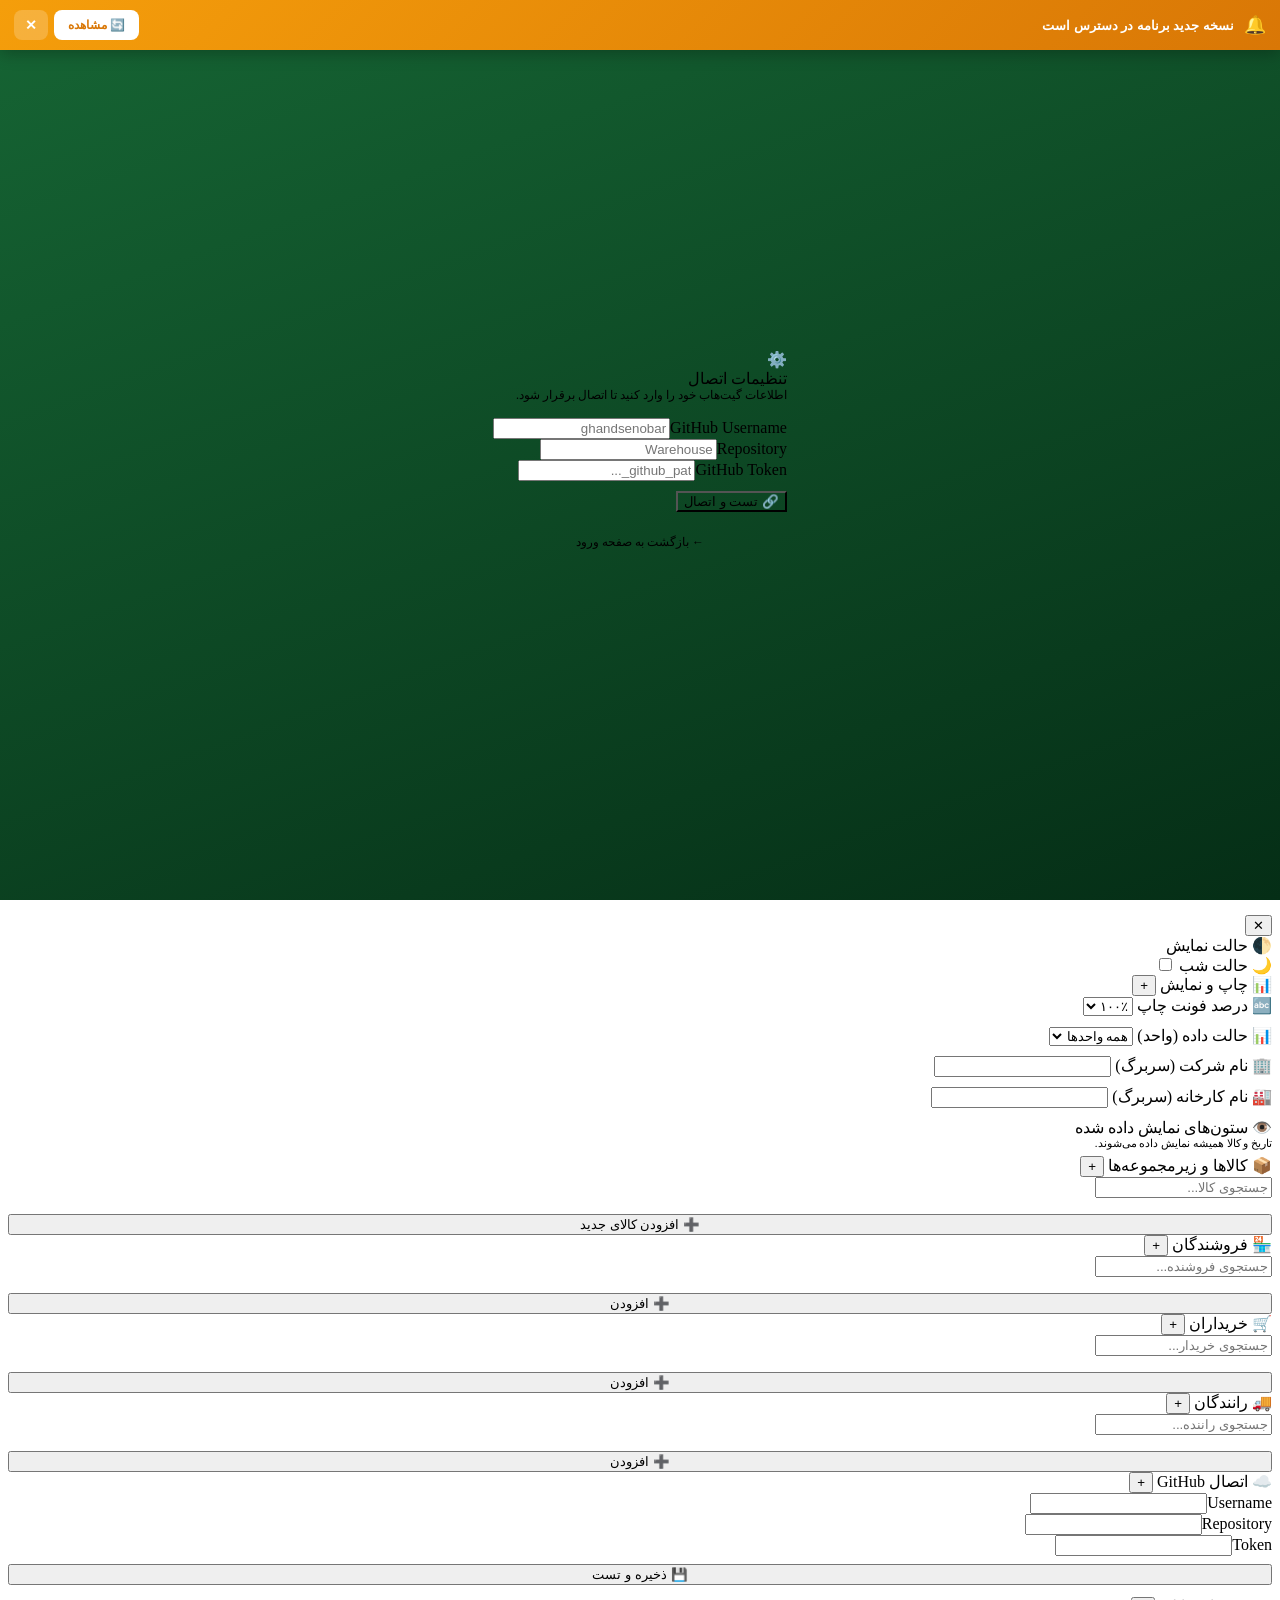
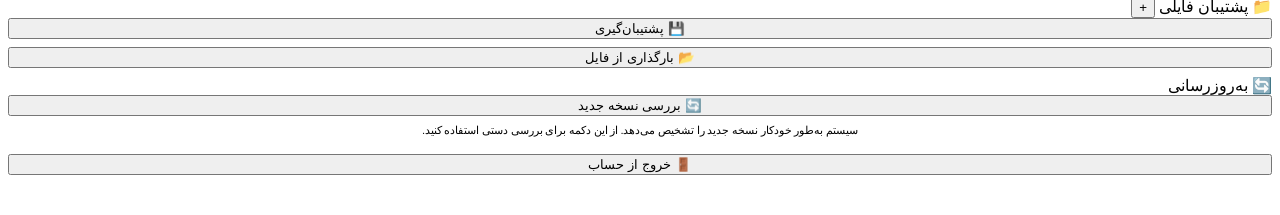
==== commit c4dad8a8: "Add files via upload" ====
--- a/index.html
+++ b/index.html
@@ -15,7 +15,7 @@
   @page{size:A4 portrait;margin:5mm;}
   html{font-size:calc(10px * var(--pf))!important;}
   body{font-size:1rem!important;background:#fff!important;padding:0!important;margin:0!important;color:#000!important;}
-  .container,#splashScreen,.drawer,.drawer-overlay,.modal-overlay,.cal-popup,.time-popup,.sync-bar,.receipt-preview-overlay,.toast-container,#loginScreen,.app-header,.user-pill{display:none!important;}
+  .container,#splashScreen,.drawer,.drawer-overlay,.modal-overlay,.cal-popup,.time-popup,.sync-bar,.receipt-preview-overlay,.toast-container,.app-header,.user-pill,#updateBanner{display:none!important;}
   #printArea{display:block!important;width:100%;}
   #printArea *{color:#000!important;box-shadow:none!important;text-shadow:none!important;-webkit-print-color-adjust:exact!important;print-color-adjust:exact!important;}
   .p-letterhead{text-align:center;padding-bottom:5px;margin-bottom:5px;border-bottom:2px solid #000;}
@@ -32,17 +32,14 @@
   .p-sig-space{height:28px;}
   .p-sig-hint{font-size:0.75rem;}
   .p-footer-note{text-align:center;font-size:0.8rem;margin-top:10px;padding-top:6px;border-top:1px dashed #888;}
-  
   .p-summary-block{margin-top:10px;page-break-inside:avoid;width:100%;}
   .p-summary-title{text-align:center;font-size:0.95rem;font-weight:900;padding:4px 6px;border:1px solid #000;background:#e5e5e5!important;}
   .p-summary-table{width:100%;border-collapse:collapse;font-size:9pt;border:1.5px solid #000;}
   .p-summary-table th,.p-summary-table td{padding:3px 6px!important;border:1px solid #000!important;text-align:center;font-weight:bold;}
-  
   .p-daily-block{width:100%; margin-top:10px; page-break-inside:avoid;}
   .p-daily-table{width:100% !important; table-layout:fixed; border-collapse:collapse; font-size:8pt; border:2px solid #000;}
   .p-daily-table th, .p-daily-table td {word-wrap:break-word; white-space:normal !important; padding:4px 2px !important; text-align:center; vertical-align:middle; border:1px solid #555 !important; color:#000 !important;}
   .p-daily-table th {font-size:8.5pt !important; background:#e5e5e5 !important;}
-  
   .p-empty-msg{text-align:center;padding:8px;font-size:0.9rem;border:1px dashed #777;}
   .p-section-gap{height:5px;margin:6px 0;border-top:1px dashed #666;}
   .p-receipt{width:100%;background:#fff;padding:12px 16px;line-height:1.5;}
@@ -63,9 +60,23 @@
   .p-receipt-sig-title{font-size:1rem;font-weight:900;margin-bottom:34px;}
   .p-receipt-sig-line{border-top:1.5px solid #000;padding-top:3px;font-size:0.75rem;}
   .p-receipt-footer{text-align:center;font-size:0.8rem;margin-top:12px;padding-top:6px;border-top:1px dashed #666;}
+  .p-filters-note {margin-top: 10px; padding: 8px 12px; border: 1.5px dashed #333; font-size: 0.85rem; line-height: 1.8; text-align: right; background: #f9f9f9 !important; page-break-inside: avoid; break-inside: avoid;}
+  .p-filters-note .p-filters-title {font-weight: 900; margin-bottom: 4px; font-size: 0.9rem;}
+  .p-filters-note .p-filters-body {font-weight: bold;}
 </style>
 </head>
 <body>
+
+<div id="updateBanner" hidden style="position:fixed;top:0;left:0;right:0;z-index:99999;background:linear-gradient(135deg,#f59e0b,#d97706);color:#fff;padding:10px 14px;display:flex;align-items:center;justify-content:space-between;gap:10px;box-shadow:0 4px 16px rgba(0,0,0,.25);font-family:Tahoma,sans-serif;">
+  <div style="display:flex;align-items:center;gap:10px;font-size:13px;font-weight:bold;flex:1;min-width:0;">
+    <span style="font-size:18px;">🔔</span>
+    <span>نسخه جدید برنامه در دسترس است</span>
+  </div>
+  <div style="display:flex;gap:6px;flex-shrink:0;">
+    <button type="button" onclick="checkForUpdate()" style="background:#fff;color:#d97706;border:none;padding:7px 14px;border-radius:8px;font-size:12px;font-weight:bold;cursor:pointer;white-space:nowrap;">🔄 مشاهده</button>
+    <button type="button" onclick="dismissUpdateBanner()" style="background:rgba(255,255,255,.2);color:#fff;border:none;padding:7px 11px;border-radius:8px;font-size:14px;font-weight:bold;cursor:pointer;">✕</button>
+  </div>
+</div>
 
 <div id="splashScreen">
   <div class="splash-logo" id="splashLogoWrap"><img src="./icon-512.png" alt="" id="splashLogoImg"></div>
@@ -76,16 +87,25 @@
     <span class="splash-designer-label">طراح و توسعه‌دهنده</span>
     <span class="splash-designer-name">علی صنوبری</span>
   </div>
-  <div class="splash-version">نسخه ۴.۰.۰ — چندکاربره</div>
+  <div class="splash-version">نسخه ۴.۲.۰ — چندکاربره</div>
 </div>
 
 <div class="user-pill" id="userPill" hidden></div>
 
-<div id="loginScreen" hidden>
+<div id="loginScreen">
   <div class="login-box">
     <div class="login-logo">📦</div>
     <div class="login-title">ورود به سیستم انبار</div>
     <div class="login-sub">کارخانه قند صنوبر — نسخه چندکاربره</div>
+    
+    <div id="autoLoginStatus" style="display:none; text-align:center; color:var(--primary); font-size:12px; font-weight:bold; margin-bottom:15px;">
+      <span class="sync-spin" style="display:inline-block; margin-left:5px;">🔄</span> در حال بازیابی نشست...
+    </div>
+
+    <div id="loginNoConfigWarning" style="display:none; background:rgba(245,158,11,.1); border:1px solid var(--warning); color:var(--warning); padding:10px; border-radius:8px; font-size:12px; margin-bottom:15px; text-align:center; font-weight:bold;">
+      ⚠️ اتصال به دیتابیس برقرار نیست. لطفاً ابتدا از لینک زیر تنظیمات اتصال را وارد کنید.
+    </div>
+
     <div class="login-error" id="loginError" hidden></div>
     <div class="login-field">
       <label>نام کاربری</label>
@@ -96,8 +116,9 @@
       <input type="password" id="loginPassword" autocomplete="current-password" placeholder="••••">
     </div>
     <button type="button" class="login-btn" id="loginBtn" onclick="doLogin()">ورود</button>
-    <div style="text-align:center;margin-top:14px;font-size:11.5px;color:var(--muted);">
-      <a href="./admin.html" style="color:var(--primary);text-decoration:none;">🔐 پنل مدیریت</a>
+    
+    <div style="text-align:center; margin-top:20px; font-size:12px;">
+      <a href="#" onclick="openSetupScreen()" style="color:var(--muted); text-decoration:none; font-size:11.5px;">⚙️ تنظیمات اتصال به دیتابیس (برای بار اول)</a>
     </div>
   </div>
 </div>
@@ -105,22 +126,37 @@
 <div id="setupScreen" hidden style="position:fixed;inset:0;background:linear-gradient(160deg,#166534,#052e16);z-index:9997;display:flex;align-items:center;justify-content:center;padding:20px;">
   <div class="login-box" style="max-height:92vh;overflow-y:auto;">
     <div class="login-logo">⚙️</div>
-    <div class="login-title">راه‌اندازی اولیه</div>
-    <div class="login-sub">حساب ادمین اولیه را بسازید</div>
-    <div class="login-field"><label>GitHub Username</label><input type="text" id="setupOwner" placeholder="ghandsenobar" value="ghandsenobar"></div>
-    <div class="login-field"><label>Repository</label><input type="text" id="setupRepo" placeholder="Warehouse" value="Warehouse"></div>
-    <div class="login-field"><label>GitHub Token</label><input type="password" id="setupToken" placeholder="github_pat_..."></div>
-    <div class="login-field"><label>نام کاربری ادمین</label><input type="text" id="setupUser" placeholder="admin"></div>
-    <div class="login-field"><label>نام نمایشی</label><input type="text" id="setupDisplay" placeholder="مدیر سیستم"></div>
-    <div class="login-field"><label>رمز عبور (حداقل ۴ رقم/حرف)</label><input type="password" id="setupPass" placeholder="••••"></div>
-    <button type="button" class="login-btn" onclick="doFirstSetup()">ایجاد و ورود</button>
+    <div class="login-title">تنظیمات اتصال</div>
+    
+    <div id="setupGhFields">
+      <div class="login-sub" style="margin-bottom:15px; font-size:12px;">اطلاعات گیت‌هاب خود را وارد کنید تا اتصال برقرار شود.</div>
+      <div class="login-field"><label>GitHub Username</label><input type="text" id="setupOwner" placeholder="ghandsenobar"></div>
+      <div class="login-field"><label>Repository</label><input type="text" id="setupRepo" placeholder="Warehouse"></div>
+      <div class="login-field"><label>GitHub Token</label><input type="password" id="setupToken" placeholder="github_pat_..."></div>
+      <div id="ghStatusMsg" style="font-size:12px; text-align:center; margin-bottom:10px; font-weight:bold;"></div>
+      <button type="button" class="login-btn" onclick="testDbConnection()" style="background:var(--primary);">🔗 تست و اتصال</button>
+    </div>
+
+    <div id="setupAdminFields" hidden style="border-top:1px dashed var(--border); margin-top:20px; padding-top:20px;">
+      <div class="login-sub" style="color:var(--warning); font-weight:bold; margin-bottom:15px; font-size:12px; background:rgba(245,158,11,.1); padding:10px; border-radius:8px;">
+        ✨ این دیتابیس جدید است. لطفاً اولین کاربر (مدیر سیستم) را بسازید.
+      </div>
+      <div class="login-field"><label>نام کاربری ادمین</label><input type="text" id="setupUser" placeholder="admin"></div>
+      <div class="login-field"><label>نام نمایشی</label><input type="text" id="setupDisplay" placeholder="مدیر سیستم"></div>
+      <div class="login-field"><label>رمز عبور (حداقل ۴ رقم/حرف)</label><input type="password" id="setupPass" placeholder="••••"></div>
+      <button type="button" class="login-btn" onclick="doFirstSetup()" style="background:var(--success);">✅ ایجاد ادمین و ورود</button>
+    </div>
+
+    <div style="text-align:center; margin-top:20px;">
+      <a href="#" onclick="closeSetupScreen()" style="color:var(--muted); text-decoration:none; font-size:12px;">← بازگشت به صفحه ورود</a>
+    </div>
   </div>
 </div>
 
 <div class="container" id="mainApp" hidden>
   <div class="app-header">
-    <div class="company-name">شرکت صنایع غذایی سایه سار صنوبر آریا</div>
-    <div class="factory-name">کارخانه قند صنوبر</div>
+    <div class="company-name" id="appHeaderCompany" onclick="editLetterhead('company')" style="cursor:pointer;" title="برای ویرایش کلیک کنید"></div>
+    <div class="factory-name" id="appHeaderFactory" onclick="editLetterhead('factory')" style="cursor:pointer;" title="برای ویرایش کلیک کنید"></div>
     <div class="app-title">📦 سیستم مدیریت انبار</div>
     <div class="header-actions">
       <button type="button" class="icon-btn" onclick="openDrawer()" title="تنظیمات">☰</button>
@@ -169,66 +205,51 @@
       
       <div class="field full">
         <label>کالا</label>
+        <div class="searchable-select" id="ss_product">
+          <input type="text" class="ss-input" placeholder="جستجو یا انتخاب..." autocomplete="off">
+          <input type="hidden" class="ss-value">
+          <div class="ss-dropdown" hidden><div class="ss-list"></div></div>
+        </div>
+      </div>
+
+      <div class="field full" id="subtypeField" hidden>
+        <label>زیرمجموعه (اختیاری)</label>
+        <div class="searchable-select" id="ss_subtype">
+          <input type="text" class="ss-input" placeholder="جستجو یا انتخاب..." autocomplete="off">
+          <input type="hidden" class="ss-value">
+          <div class="ss-dropdown" hidden><div class="ss-list"></div></div>
+        </div>
+      </div>
+      
+      <div class="field">
+        <label>تعداد</label>
+        <input id="f_quantity" type="number" step="any" min="0" placeholder="مثلاً: ۱۰۰">
+      </div>
+      
+      <div class="field">
+        <label id="f_party_label">طرف حساب</label>
         <div class="field-row">
-          <div class="searchable-select" id="ss_product" style="flex:1;">
+          <div class="searchable-select" id="ss_party" style="flex:1;">
             <input type="text" class="ss-input" placeholder="جستجو یا انتخاب..." autocomplete="off">
             <input type="hidden" class="ss-value">
             <div class="ss-dropdown" hidden><div class="ss-list"></div></div>
           </div>
-          <button type="button" class="btn-add" onclick="addProduct()">+</button>
-          <button type="button" class="btn-remove" onclick="removeProduct()">−</button>
-        </div>
-      </div>
-
-      <div class="field full" id="subtypeField" hidden>
-        <label>زیرمجموعه (اختیاری)</label>
-        <select id="f_subtype"></select>
-      </div>
-      <div class="field">
-        <label>تعداد</label>
-        <input id="f_quantity" type="number" step="any" min="0" placeholder="مثلاً: ۱۰۰">
+          <button type="button" class="btn-add" onclick="addParty()" title="افزودن سریع">+</button>
+        </div>
       </div>
       
       <div class="field">
-        <label>واحد</label>
+        <label>راننده</label>
         <div class="field-row">
-          <div class="searchable-select" id="ss_unit" style="flex:1;">
+          <div class="searchable-select" id="ss_driver" style="flex:1;">
             <input type="text" class="ss-input" placeholder="جستجو یا انتخاب..." autocomplete="off">
             <input type="hidden" class="ss-value">
             <div class="ss-dropdown" hidden><div class="ss-list"></div></div>
           </div>
-          <button type="button" class="btn-add" onclick="addUnitQuick()" title="افزودن واحد جدید">+</button>
+          <button type="button" class="btn-add" onclick="addDriver()" title="افزودن سریع">+</button>
         </div>
       </div>
       
-      <div class="full">
-        <div class="auto-kg-box" id="autoKgBox">
-          <div>
-            <span class="auto-kg-label">⚖️ مجموع وزنی</span>
-            <span class="auto-kg-formula" id="autoKgFormula"></span>
-          </div>
-          <div>
-            <span class="auto-kg-value" id="autoKgValue">۰</span>
-            <span class="auto-kg-unit">kg</span>
-          </div>
-        </div>
-      </div>
-      <div class="field">
-        <label id="f_party_label">طرف حساب</label>
-        <div class="searchable-select" id="ss_party">
-          <input type="text" class="ss-input" placeholder="جستجو یا انتخاب..." autocomplete="off">
-          <input type="hidden" class="ss-value">
-          <div class="ss-dropdown" hidden><div class="ss-list"></div></div>
-        </div>
-      </div>
-      <div class="field">
-        <label>راننده</label>
-        <div class="searchable-select" id="ss_driver">
-          <input type="text" class="ss-input" placeholder="جستجو یا انتخاب..." autocomplete="off">
-          <input type="hidden" class="ss-value">
-          <div class="ss-dropdown" hidden><div class="ss-list"></div></div>
-        </div>
-      </div>
       <div class="field full">
         <label>شماره فاکتور</label>
         <input id="f_invoice" placeholder="مثلاً: ۱۴۰۴۰۷۱۵-۰۰۱">
@@ -275,7 +296,7 @@
 
     <div class="collapsible-section">
       <div class="collapsible-header" onclick="toggleAccordion('searchSection', this)">
-        <span class="collapsible-title">🔍 جستجو و بازه تاریخ <span class="collapsible-badge" id="searchBadge" hidden>!</span></span>
+        <span class="collapsible-title">🔍 جستجو و بازه تاریخ <span class="collapsible-badge" id="searchBadge" hidden>فعال</span></span>
         <button type="button" class="collapsible-toggle">+</button>
       </div>
       <div class="collapsible-body collapsed" id="searchSection">
@@ -379,7 +400,8 @@
             <th data-field="weight">وزن</th><th data-field="party">فروشنده</th>
             <th data-field="driver">راننده</th><th data-field="invoice">فاکتور</th>
             <th data-field="basil">باسکول</th><th data-field="waybill">بارنامه</th>
-            <th data-field="notes">توضیحات</th><th data-field="creator">ثبت‌کننده</th><th></th>
+            <th data-field="notes">توضیحات</th><th data-field="creator">ثبت‌کننده</th>
+            <th data-field="lastEditor">آخرین ویرایش</th><th></th>
           </tr></thead>
           <tbody id="inBody"></tbody>
         </table>
@@ -404,7 +426,8 @@
             <th data-field="weight">وزن</th><th data-field="party">خریدار</th>
             <th data-field="driver">راننده</th><th data-field="invoice">فاکتور</th>
             <th data-field="basil">باسکول</th><th data-field="waybill">بارنامه</th>
-            <th data-field="notes">توضیحات</th><th data-field="creator">ثبت‌کننده</th><th></th>
+            <th data-field="notes">توضیحات</th><th data-field="creator">ثبت‌کننده</th>
+            <th data-field="lastEditor">آخرین ویرایش</th><th></th>
           </tr></thead>
           <tbody id="outBody"></tbody>
         </table>
@@ -418,9 +441,25 @@
         <button type="button" class="collapsible-toggle">+</button>
       </div>
       <div class="collapsible-body collapsed" id="deletedRecordsSection">
-        <div class="records-table-scroll">
+        <div class="records-table-scroll" id="deletedTableScroll">
           <table>
-            <thead><tr><th>تاریخ</th><th>ساعت</th><th>نوع</th><th>کالا</th><th>تعداد</th><th>واحد</th><th>طرف</th><th>راننده</th><th>حذف‌شده در</th><th></th></tr></thead>
+            <thead><tr>
+              <th data-field="date">تاریخ</th>
+              <th data-field="time">ساعت</th>
+              <th data-field="type">نوع</th>
+              <th data-field="product">کالا</th>
+              <th data-field="subtype">زیرمجموعه</th>
+              <th data-field="quantity">تعداد</th>
+              <th data-field="unit">واحد</th>
+              <th data-field="weight">وزن</th>
+              <th data-field="party">طرف</th>
+              <th data-field="driver">راننده</th>
+              <th data-field="notes">توضیحات</th>
+              <th data-field="creator">ثبت‌کننده</th>
+              <th data-field="lastEditor">آخرین ویرایش</th>
+              <th>حذف‌شده در</th>
+              <th></th>
+            </tr></thead>
             <tbody id="deletedBody"></tbody>
           </table>
         </div>
@@ -464,7 +503,7 @@
 </div>
 
 <div class="receipt-preview-overlay" id="receiptPreviewOverlay" style="position:fixed;inset:0;background:rgba(15,23,42,.72);display:none;align-items:center;justify-content:center;z-index:2500;padding:16px;">
-  <div style="background:#fff;border-radius:16px;width:min(500px,100%);max-height:92vh;display:flex;flex-direction:column;overflow:hidden;">
+  <div style="background:#fff;border-radius:16px;width:min(500px,100%);max-height:92vh;display:flex;flex-direction:column;overflow:hidden;color:#000;">
     <div style="padding:12px 16px;display:flex;align-items:center;justify-content:space-between;background:linear-gradient(135deg,#2563eb,#1d4ed8);color:#fff;">
       <span style="font-weight:bold;">👁️ پیش‌نمایش رسید</span>
       <button type="button" onclick="closeReceiptPreview()" style="background:rgba(255,255,255,.2);border:none;color:#fff;width:32px;height:32px;border-radius:8px;cursor:pointer;">✕</button>
@@ -510,19 +549,18 @@
           </select>
         </div>
         <div class="field" style="margin-bottom:10px;">
-          <label>📊 حالت داده</label>
+          <label>📊 حالت داده (واحد)</label>
           <select id="dataModeSelect" onchange="setDataMode(this.value)">
-            <option value="weighted">⚖️ فقط وزنی</option>
-            <option value="numeric">🔢 فقط عددی</option>
+            <option value="">همه واحدها</option>
           </select>
         </div>
         <div class="field" style="margin-bottom:10px;">
           <label>🏢 نام شرکت (سربرگ)</label>
-          <input id="letterheadCompany" type="text" oninput="saveLetterhead()">
+          <input id="letterheadCompanyInput" type="text" onchange="updateLetterhead('company', this.value)">
         </div>
         <div class="field" style="margin-bottom:10px;">
           <label>🏭 نام کارخانه (سربرگ)</label>
-          <input id="letterheadFactory" type="text" oninput="saveLetterhead()">
+          <input id="letterheadFactoryInput" type="text" onchange="updateLetterhead('factory', this.value)">
         </div>
         <div class="field">
           <label>👁️ ستون‌های نمایش داده شده</label>
@@ -541,20 +579,6 @@
         <input type="text" id="searchProductList" placeholder="جستجوی کالا..." oninput="renderManageProducts()" style="margin-bottom:8px;">
         <div id="manageProducts" class="list-scroll"></div>
         <button type="button" class="btn btn-primary" style="width:100%;margin-top:8px;" onclick="menuAddProductFull()">➕ افزودن کالای جدید</button>
-      </div>
-    </div>
-    
-    <div class="drawer-section">
-      <div class="drawer-section-title" onclick="toggleAccordion('unitsSection', this)">
-        <span class="title-text">📏 واحدهای اندازه‌گیری</span>
-        <button type="button" class="collapsible-toggle">+</button>
-      </div>
-      <div class="drawer-section-body collapsed" id="unitsSection">
-        <div style="font-size:11.5px;color:var(--muted);margin-bottom:8px;">
-          <b>ضریب تبدیل:</b> مقدار کیلوگرم معادل هر ۱ واحد. گرم=۰.۰۰۱، تن=۱۰۰۰.
-        </div>
-        <div id="manageUnits"></div>
-        <button type="button" class="btn btn-primary" style="width:100%;margin-top:8px;" onclick="menuAddUnit()">➕ افزودن واحد</button>
       </div>
     </div>
     
@@ -626,9 +650,18 @@
         <div id="backupInfo" style="font-size:11px;color:var(--muted);text-align:center;"></div>
       </div>
     </div>
+
+    <div class="drawer-section">
+      <div class="drawer-section-title">🔄 به‌روزرسانی</div>
+      <button type="button" class="btn btn-primary" style="width:100%;" onclick="checkForUpdate()">🔄 بررسی نسخه جدید</button>
+      <div style="font-size:10.5px;color:var(--muted);text-align:center;margin-top:6px;line-height:1.7;">
+        سیستم به‌طور خودکار نسخه جدید را تشخیص می‌دهد. از این دکمه برای بررسی دستی استفاده کنید.
+      </div>
+    </div>
     
     <div class="drawer-section" style="border-top:1px dashed var(--border);padding-top:14px; margin-bottom:40px;">
       <button type="button" class="btn btn-danger" style="width:100%;" onclick="logout()">🚪 خروج از حساب</button>
+      <button type="button" class="btn btn-primary" id="drawerAdminBtn" style="width:100%;margin-top:8px;display:none;" onclick="goToAdmin()">🔐 پنل مدیریت</button>
     </div>
   </div>
 </aside>
